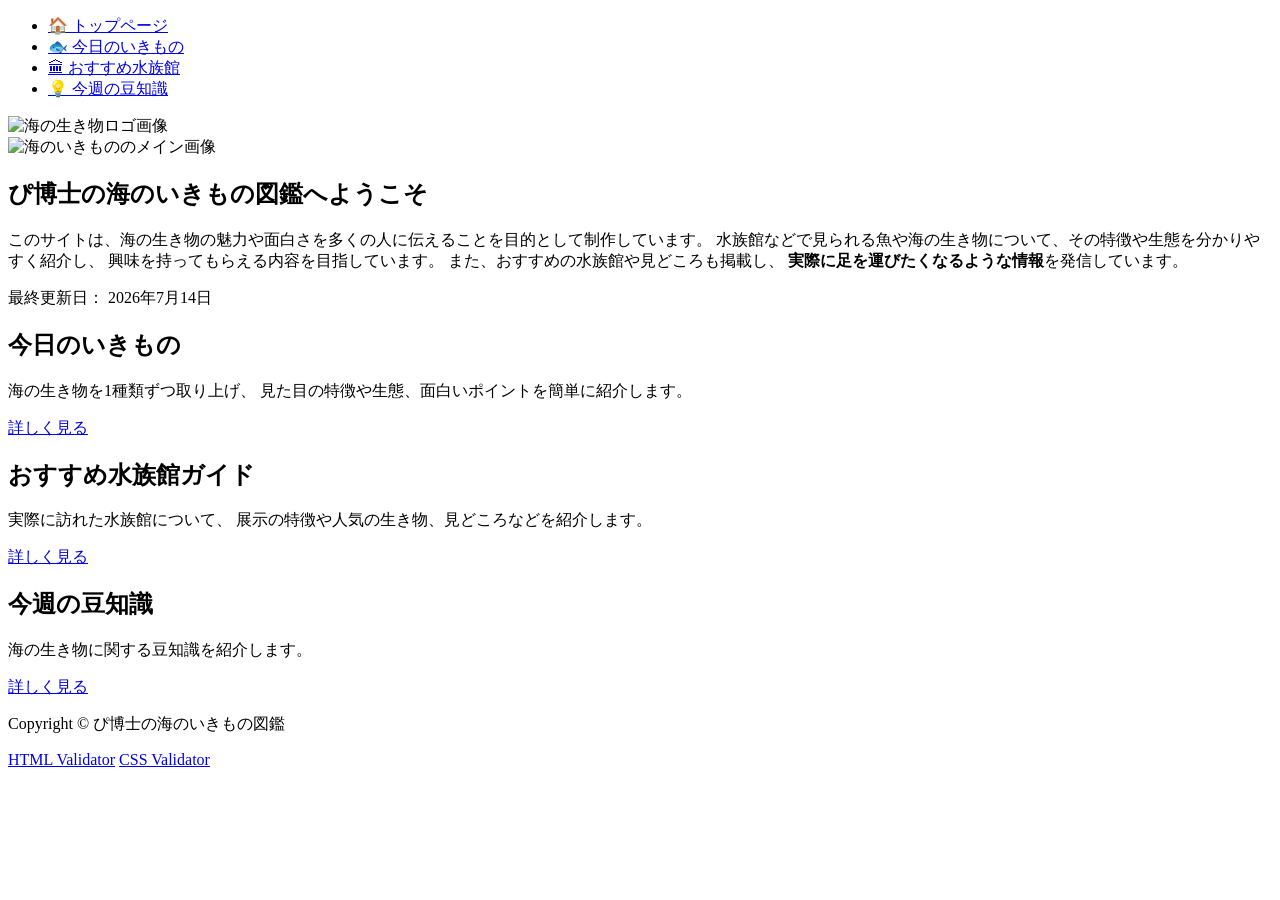
==== index.html @ b8ed74f1 "Add files via upload" ====
<!DOCTYPE html>
<html lang="ja">

<head>
    <meta charset="UTF-8">
    <meta name="viewport" content="width=device-width, initial-scale=1.0">
    <meta name="description" content="海の生き物やおすすめ水族館、海の豆知識を紹介するWebサイトです。">

    <title>ぴ博士の海のいきもの図鑑:トップページ</title>

    <link rel="stylesheet" href="css/mystyle.css">
     <link rel="preconnect" href="https://fonts.googleapis.com">

    <link rel="preconnect" href="https://fonts.gstatic.com" crossorigin="anonymous">

    <link href="https://fonts.googleapis.com/css2?family=Zen+Maru+Gothic&amp;display=swap" rel="stylesheet">
</head>

<body>

<header>

    <nav>
        <ul class="menu">
            <li><a href="index.html">🏠 トップページ</a></li>
            <li><a href="contents1.html">🐟 今日のいきもの</a></li>
            <li><a href="contents2.html">🏛 おすすめ水族館</a></li>
            <li><a href="contents3.html">💡 今週の豆知識</a></li>
        </ul>
    </nav>

    <img src="image/image1.png"
         id="pagetop"
         class="logo"
         height="550"
         width="500"
         alt="海の生き物ロゴ画像">

</header>


    <article>
         <img src="image/image0.png"
             width="900"
             height="500"
             alt="海のいきもののメイン画像">

        <h2>ぴ博士の海のいきもの図鑑へようこそ</h2>

        <p>
            このサイトは、海の生き物の魅力や面白さを多くの人に伝えることを目的として制作しています。
            水族館などで見られる魚や海の生き物について、その特徴や生態を分かりやすく紹介し、
            興味を持ってもらえる内容を目指しています。
            また、おすすめの水族館や見どころも掲載し、
            <strong>実際に足を運びたくなるような情報</strong>を発信しています。
        </p>
       <p>
            最終更新日：
            <time datetime="2026-07-14">
                2026年7月14日
            </time>
        </p> 

        <section class="content-box">
            <h2>今日のいきもの</h2>

            <p>
                海の生き物を1種類ずつ取り上げ、
                見た目の特徴や生態、面白いポイントを簡単に紹介します。
            </p>

            <p>
            <a href="contents1.html">詳しく見る</a>
            </p>

        </section>

       <section class="content-box">

    <h2>おすすめ水族館ガイド</h2>

    <p>
        実際に訪れた水族館について、
        展示の特徴や人気の生き物、見どころなどを紹介します。
    </p>

    <p>
    <a href="contents2.html">詳しく見る</a>
    </p>

    </section>

        <section class="content-box">
            <h2>今週の豆知識</h2>

            <p>
             海の生き物に関する豆知識を紹介します。
            </p>
            
            <p>
             <a href="contents3.html">詳しく見る</a>
             </p>
    
        </section>

    </article>

    <footer>
        <p>Copyright © ぴ博士の海のいきもの図鑑</p>

        <p>
    
            <a href="https://validator.w3.org/">HTML Validator</a>
            


            <a href="https://jigsaw.w3.org/css-validator/">CSS Validator</a>
            

         </p>
     </footer>

 </body>

 </html>
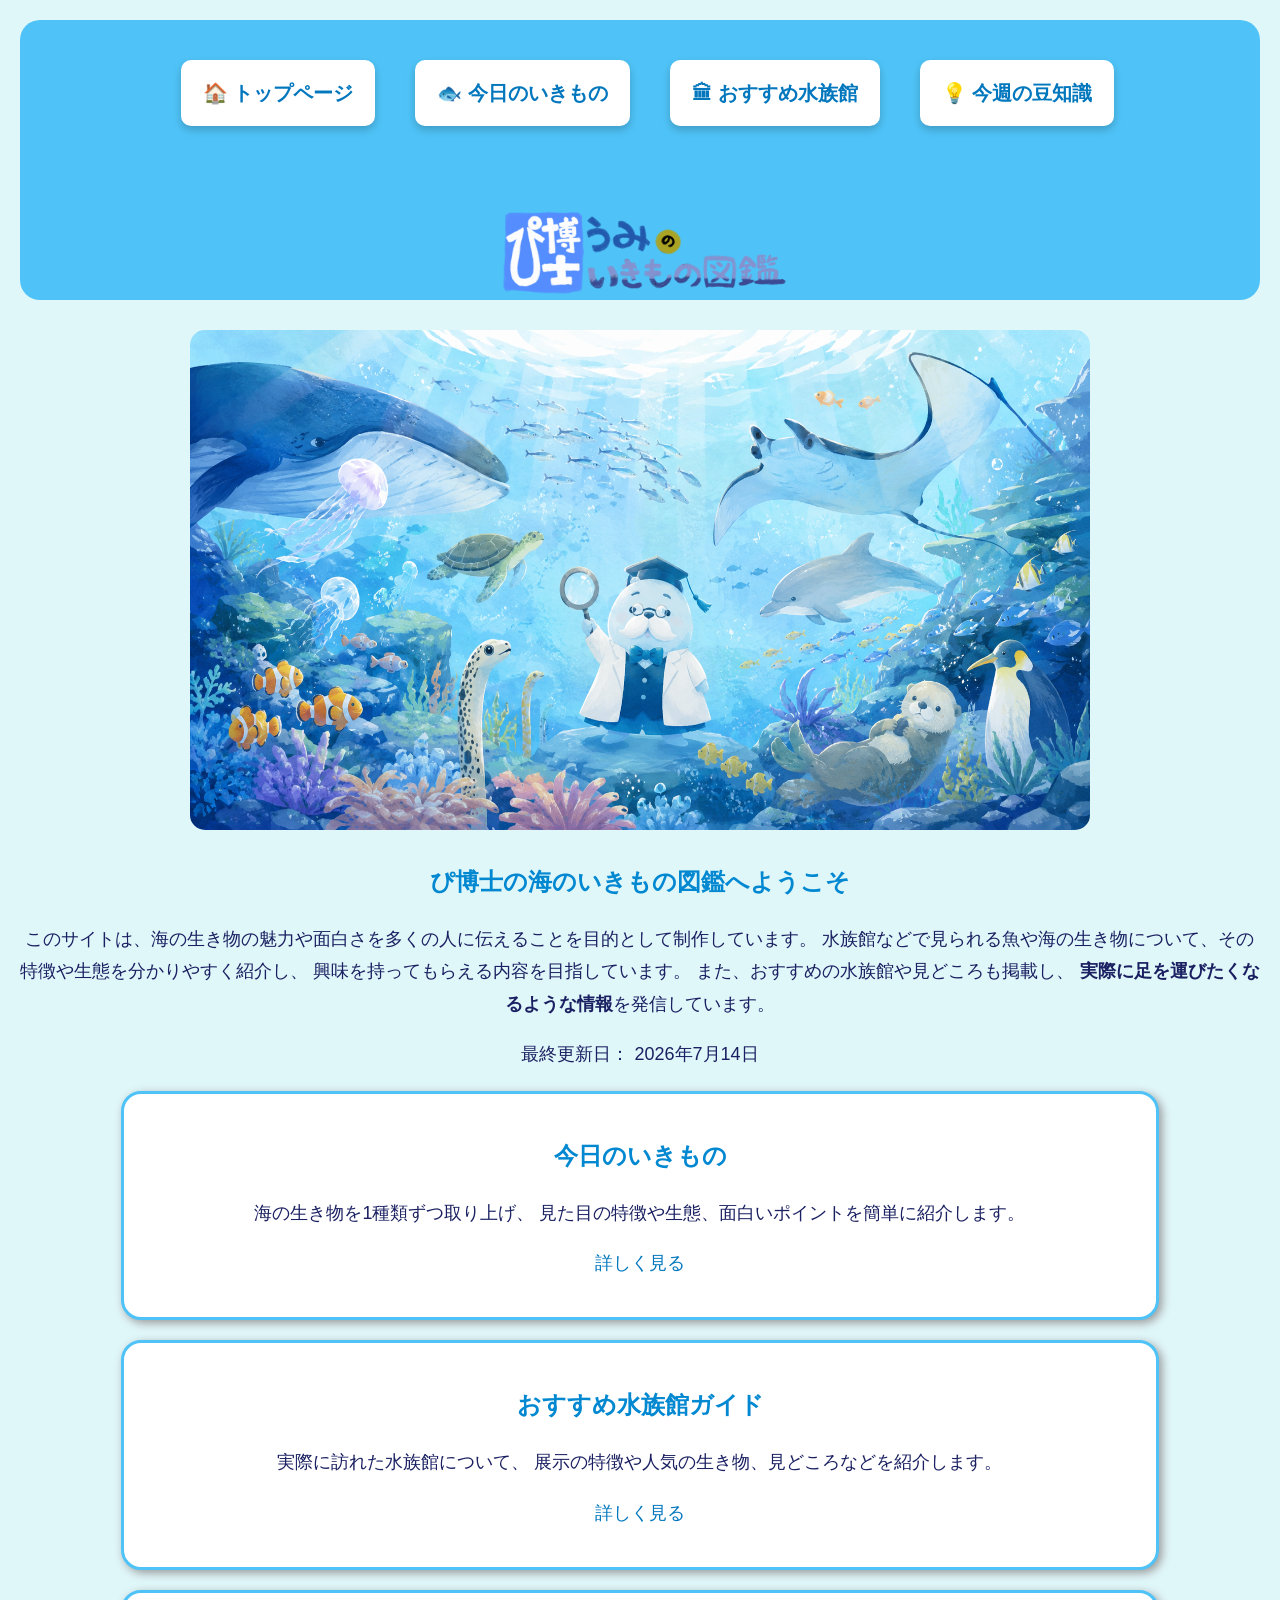
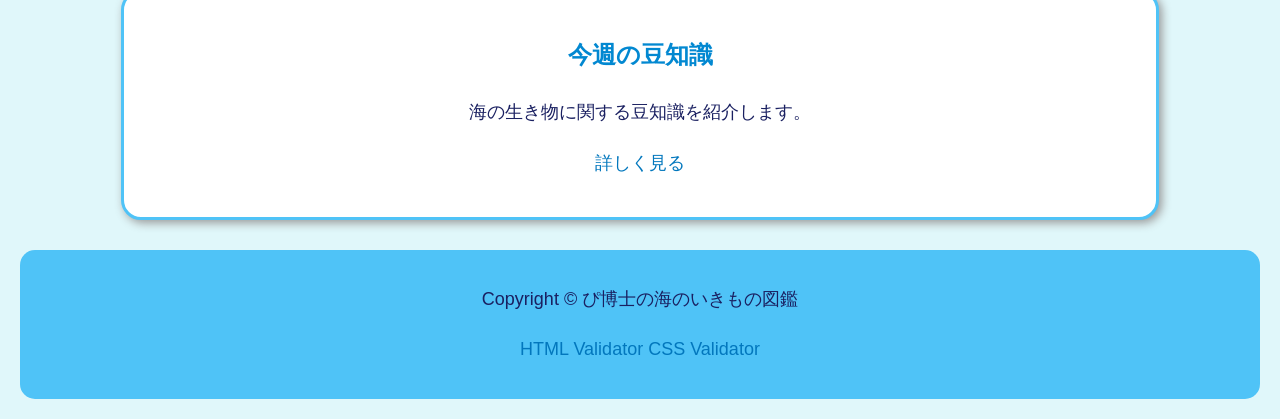
==== commit a21737cd: "Add files via upload" ====
--- a/index.html
+++ b/index.html
@@ -29,7 +29,7 @@
         </ul>
     </nav>
 
-    <img src="image/image1.png"
+    <img src="image1.png"
          id="pagetop"
          class="logo"
          height="550"
@@ -40,7 +40,7 @@
 
 
     <article>
-         <img src="image/image0.png"
+         <img src="image0.png"
              width="900"
              height="500"
              alt="海のいきもののメイン画像">
--- a/css/mystyle.css
+++ b/css/mystyle.css
@@ -0,0 +1,332 @@
+@charset "utf-8";
+body {
+
+    background-color: #e0f7fa;
+
+    background-image: url("background.png");
+
+    background-repeat: repeat;
+
+    background-position: center;
+
+    background-attachment: fixed;
+
+    color: #1a2061;
+
+    font-family: "Zen Maru Gothic", sans-serif;
+
+    line-height: 1.8;
+
+    margin: 20px;
+
+}
+
+ /*---------------- Header ----------------*/
+
+header{
+    position:relative;
+    background:#4fc3f7;
+    height:240px;
+    border-radius:20px;
+    padding:20px;
+    overflow:hidden;
+}
+
+/* ロゴ */
+
+.logo{
+    display:block;
+    width:360px;
+    height:auto;
+    margin:40px auto 20px auto;
+}
+
+/* ナビ */
+
+nav{
+     text-align:center;
+    margin:20px 0;
+}
+
+/* メニュー */
+
+.menu{
+    list-style:none;
+    display:flex;
+    justify-content:center;
+    gap:25px;
+    margin:0;
+    padding:0;
+}
+
+.menu li{
+    display:inline-block;
+    margin-left:15px;
+}
+
+.menu a{
+
+    display:block;
+
+    padding:15px 22px;
+
+    background:#ffffff;
+
+    border-radius:10px;
+
+    font-size:20px;
+
+    font-weight:bold;
+
+    color:#01579b;
+
+    text-decoration:none;
+
+    box-shadow:0 4px 8px rgba(0,0,0,0.2);
+
+}
+
+.menu a:hover{
+
+    background:#0288d1;
+
+    color:white;
+
+}
+
+header::after{
+    content:"";
+    display:block;
+    clear:both;
+}
+
+.breadcrumb{
+
+    margin-bottom:20px;
+
+}
+
+.breadcrumb ul{
+
+    list-style:none;
+
+    padding:0;
+
+}
+
+.breadcrumb li{
+
+    display:inline;
+
+    font-size:14px;
+
+}
+
+
+a{
+
+    text-decoration:none;
+
+}
+
+a:link{
+
+    color:#0277bd;
+
+}
+
+a:visited{
+
+    color:#7b1fa2;
+
+}
+
+a:hover{
+
+    color:#ff9800;
+
+    text-decoration:underline;
+
+}
+
+a:active{
+
+    color:red;
+
+}
+
+article{
+
+    text-align:center;
+
+}
+
+.content-box{
+
+    background-color:white;
+
+    width:80%;
+
+    margin:20px auto;
+
+    padding:20px;
+
+    border:3px solid #4fc3f7;
+
+    border-radius:20px;
+
+    box-shadow:3px 3px 10px #999999;
+
+}
+
+
+h1 {
+
+    font-size: 36px;
+
+    font-weight: 700;
+
+    text-align: center;
+
+    color: #01579b;
+
+    text-shadow: 2px 2px 4px #90caf9;
+
+}
+
+h2 {
+
+    color: #0288d1;
+
+}
+
+p{
+
+    font-size:18px;
+
+}
+
+.highlight{
+
+    color:#d81b60;
+
+    font-weight:bold;
+
+}
+
+img{
+
+    max-width:100%;
+
+    border-radius:15px;
+
+}
+
+
+article img{
+    display:block;
+    margin:30px auto;
+}
+
+
+/* ---------- 水族館ページ ---------- */
+
+.leftphoto{
+
+    float:left;
+
+    margin-right:20px;
+
+    margin-bottom:10px;
+
+}
+
+.clear{
+
+    clear:both;
+
+}
+
+/* ---------- ランキング ---------- */
+
+ol{
+
+    display:inline-block;
+
+    text-align:left;
+
+}
+/* ---------- フッター ---------- */
+
+footer{
+
+    clear:both;
+
+    text-align:center;
+
+    background-color:#4fc3f7;
+
+    padding:15px;
+
+    margin-top:30px;
+
+    border-radius:15px;
+
+    font-size:14px;
+
+}
+
+/* ---------- レスポンシブ ---------- */
+
+ @media screen and (max-width:768px){
+
+    .content-box{
+
+        width:95%;
+
+    }
+
+    .menu li{
+
+        display:block;
+
+        margin:10px 0;
+
+    }
+
+    h1{
+
+        font-size:28px;
+
+    }
+
+    .leftphoto{
+
+        float:none;
+
+        display:block;
+
+        margin:0 auto 20px auto;
+
+    }
+ }
+    
+@media print {
+    body {
+        background: white;
+        color: black;
+    }
+
+    header,
+    nav,
+    footer {
+        display: none;
+    }
+
+    .content-box {
+        width: 100%;
+        border: none;
+        box-shadow: none;
+    }
+}
+
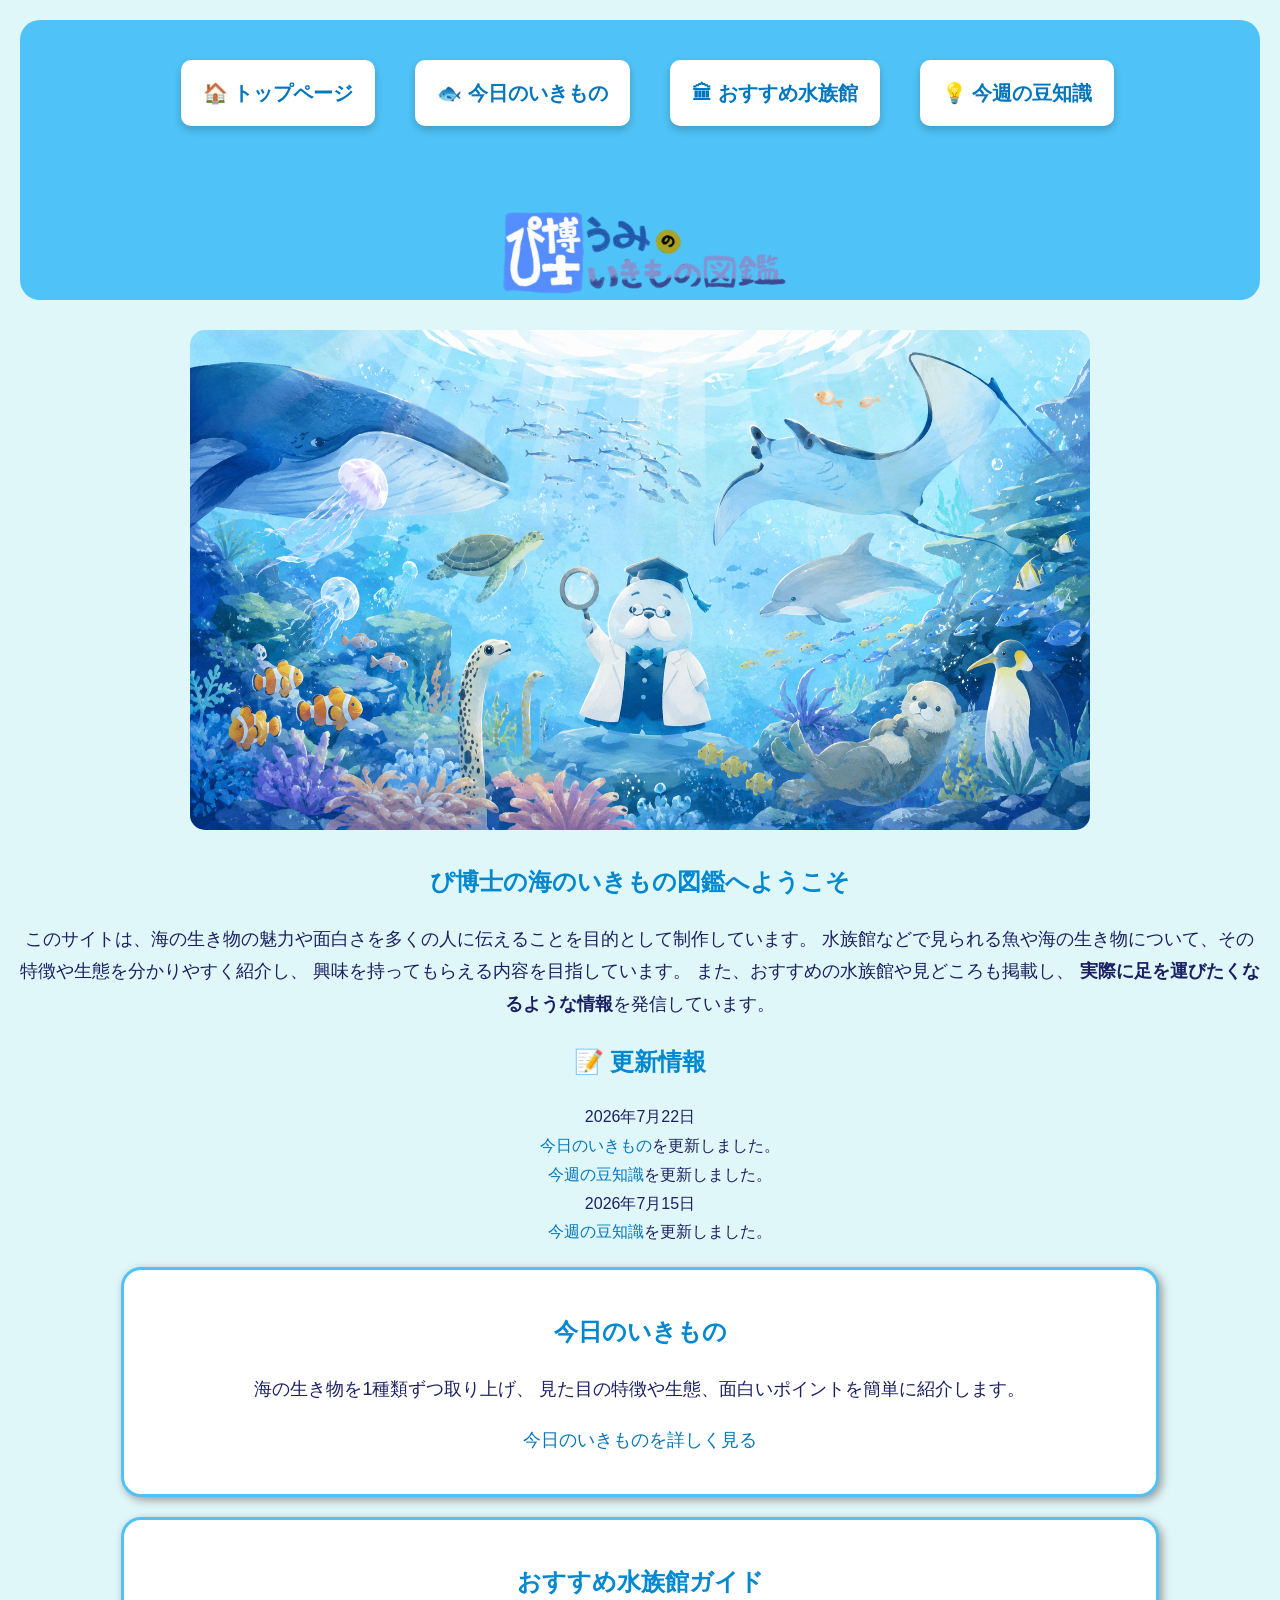
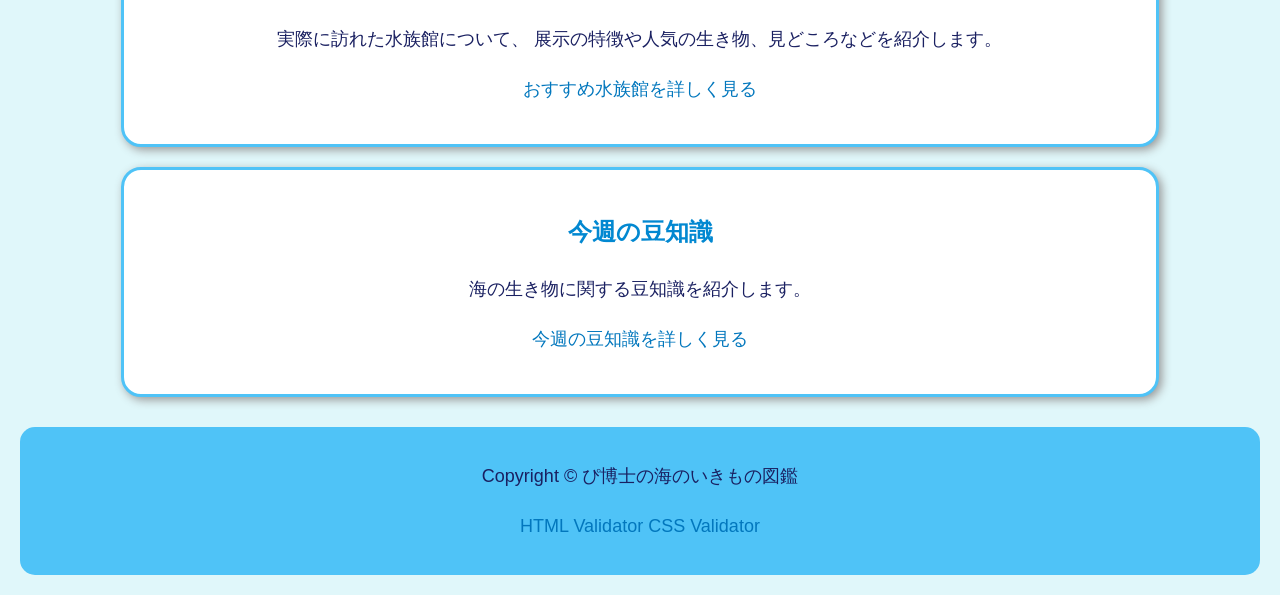
==== commit 0a2d7399: "Modify index.html with new image paths and updates Updated image paths and added update information " ====
--- a/index.html
+++ b/index.html
@@ -29,7 +29,7 @@
         </ul>
     </nav>
 
-    <img src="image1.png"
+    <img src="image/image1.png"
          id="pagetop"
          class="logo"
          height="550"
@@ -40,7 +40,7 @@
 
 
     <article>
-         <img src="image0.png"
+         <img src="image/image0.png"
              width="900"
              height="500"
              alt="海のいきもののメイン画像">
@@ -54,12 +54,23 @@
             また、おすすめの水族館や見どころも掲載し、
             <strong>実際に足を運びたくなるような情報</strong>を発信しています。
         </p>
-       <p>
-            最終更新日：
-            <time datetime="2026-07-14">
-                2026年7月14日
-            </time>
-        </p> 
+    
+        <section class="update-box">
+            <h2>📝 更新情報</h2>
+
+    <dl class="update-list">
+        <dt>2026年7月22日</dt>
+        <dd>
+            <a href="contents1.html">今日のいきもの</a>を更新しました。<br>
+            <a href="contents3.html">今週の豆知識</a>を更新しました。
+        </dd>
+
+        <dt>2026年7月15日</dt>
+        <dd>
+            <a href="contents3.html">今週の豆知識</a>を更新しました。
+        </dd>
+    </dl>
+        </section>
 
         <section class="content-box">
             <h2>今日のいきもの</h2>
@@ -70,7 +81,7 @@
             </p>
 
             <p>
-            <a href="contents1.html">詳しく見る</a>
+            <a href="contents1.html">今日のいきものを詳しく見る</a>
             </p>
 
         </section>
@@ -85,7 +96,7 @@
     </p>
 
     <p>
-    <a href="contents2.html">詳しく見る</a>
+    <a href="contents2.html">おすすめ水族館を詳しく見る</a>
     </p>
 
     </section>
@@ -98,7 +109,7 @@
             </p>
             
             <p>
-             <a href="contents3.html">詳しく見る</a>
+             <a href="contents3.html">今週の豆知識を詳しく見る</a>
              </p>
     
         </section>
@@ -127,4 +138,3 @@
 
 
 
-
